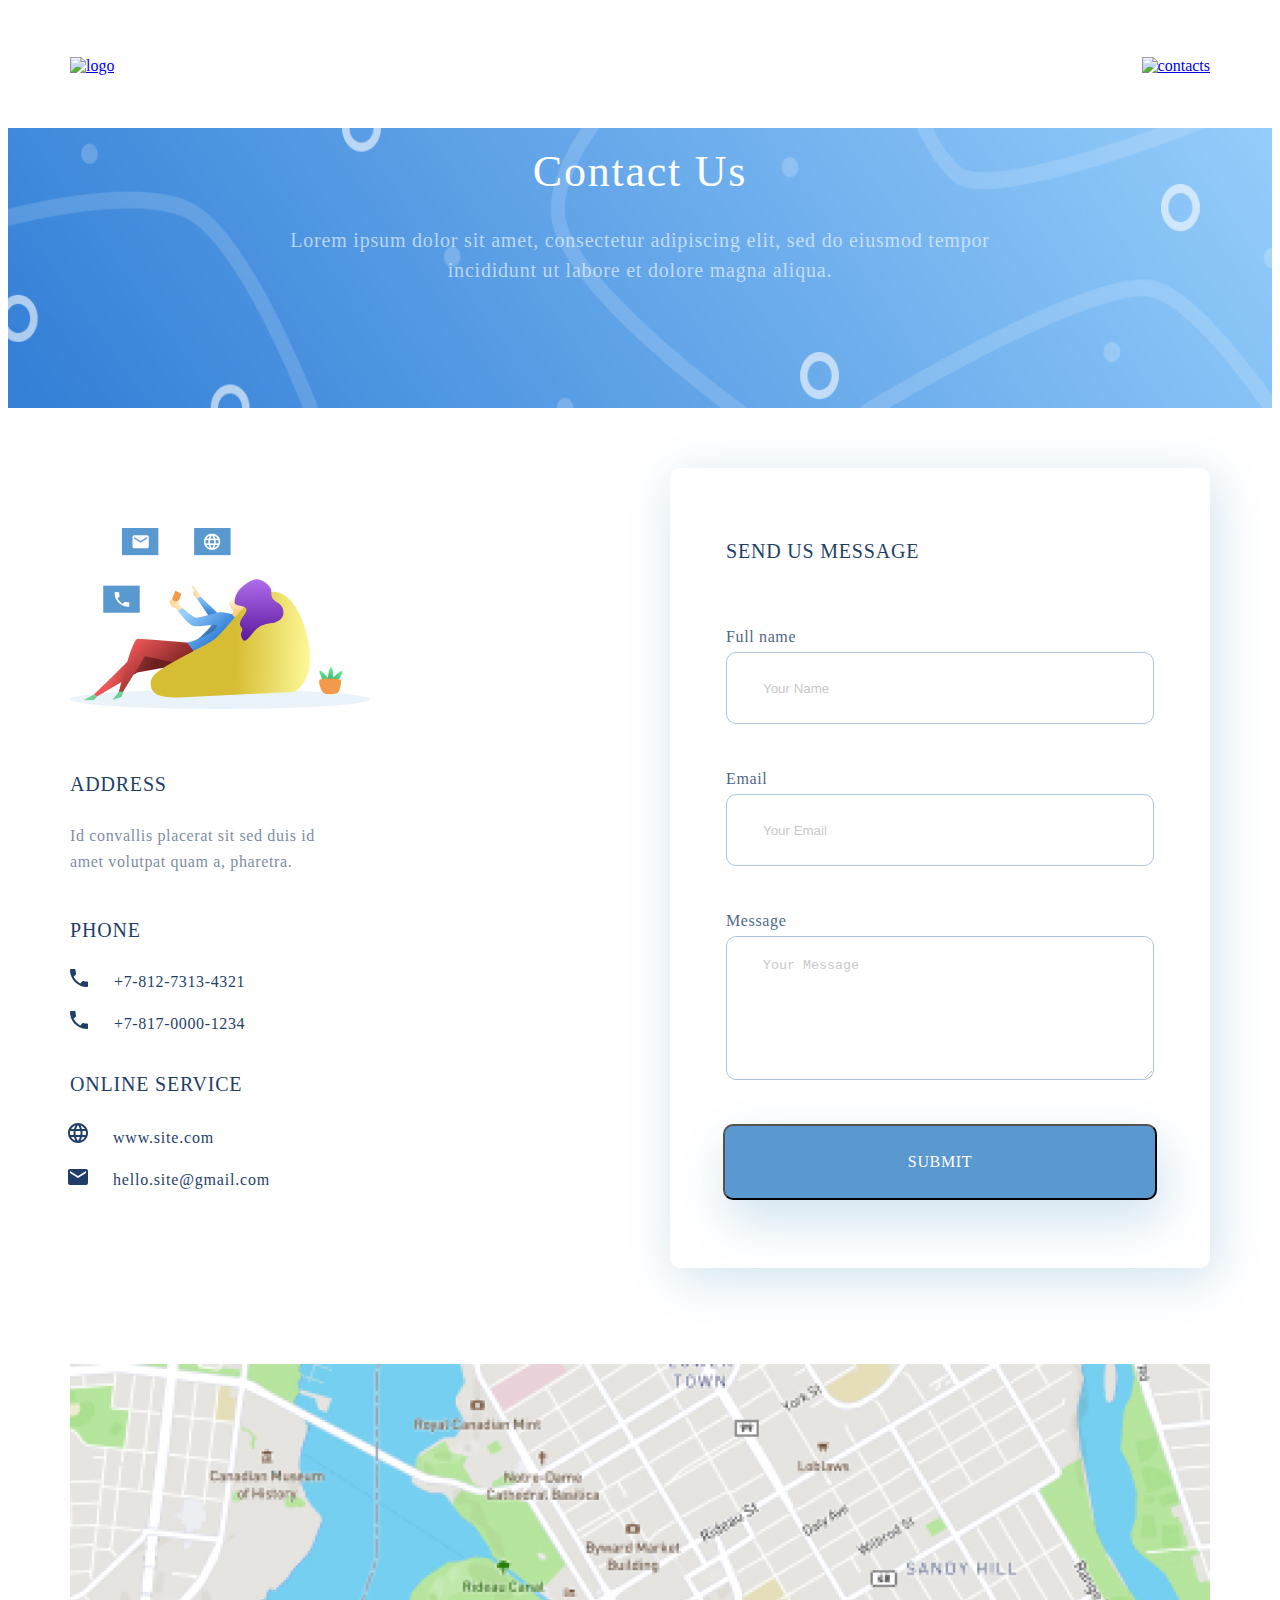
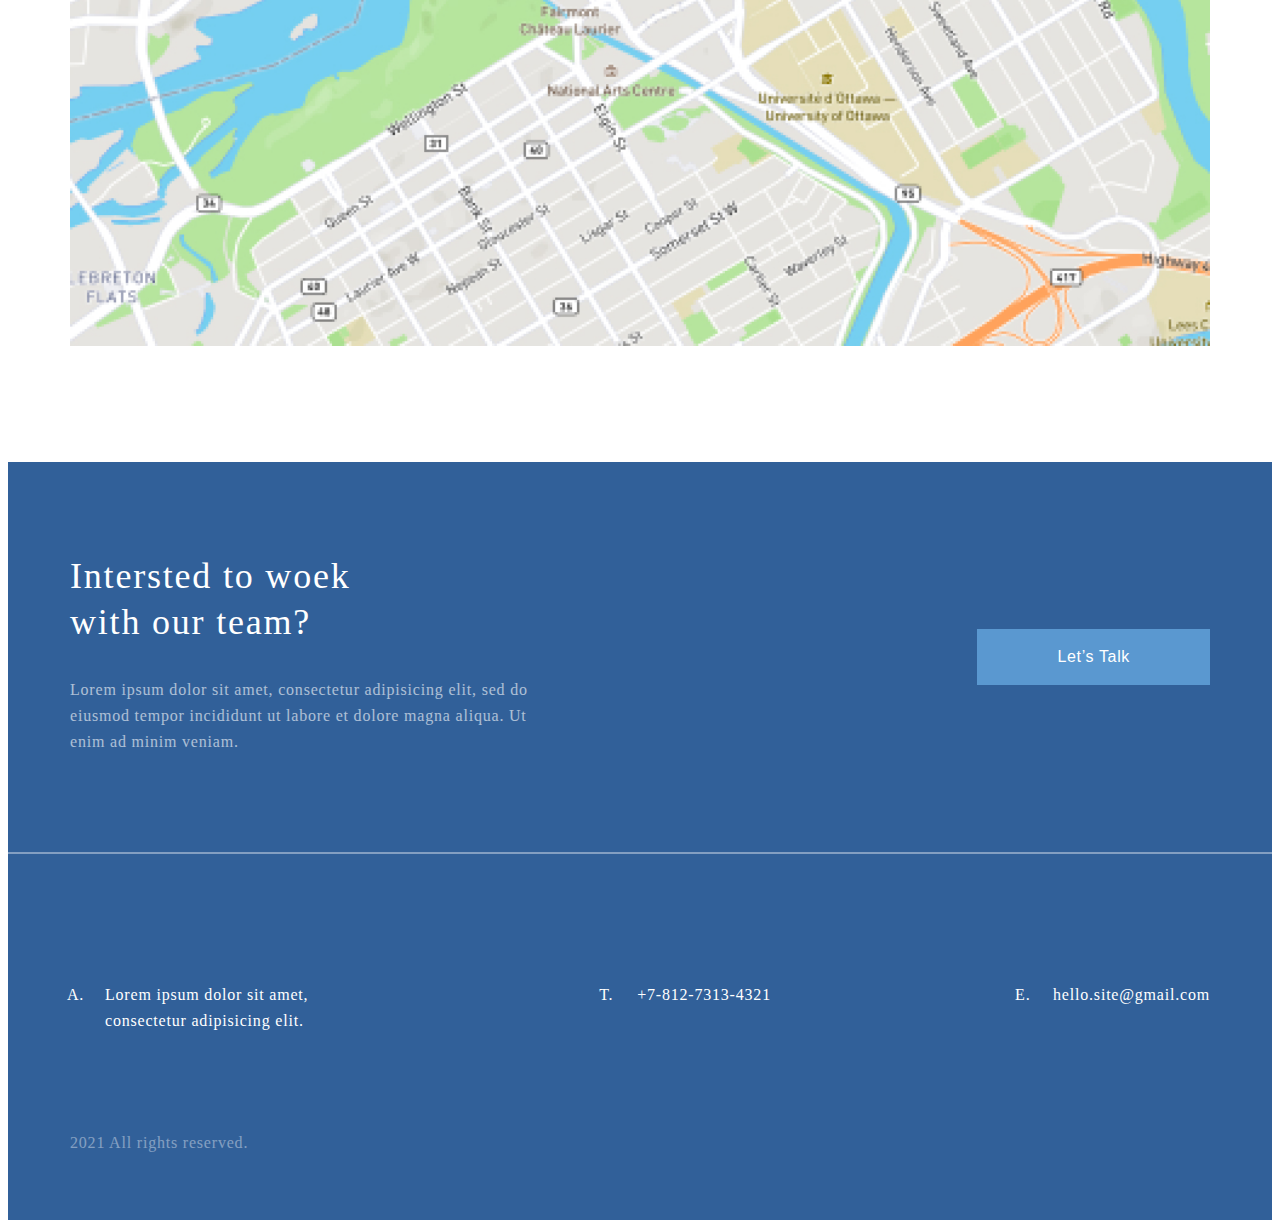
==== contacts.html @ ecd4f7b8 "creat contacts page" ====
<!DOCTYPE html>
<html lang="en">
<head>
    <meta charset="UTF-8">
    <title>Title</title>
    <link rel="stylesheet" href="styles/normalize.css">
    <link rel="stylesheet" href="styles/contact_styles.css">
</head>
<body>
<div class="header">
    <div class="container header__container">
        <ul class="header__menu">
            <li>
                <a href="index.html"><img src="content/logo.svg" alt="logo"></a>
            </li>
            <li>
                <a href="contacts.html"><img src="content/contacts.svg" alt="contacts"></a>
            </li>
        </ul>
        <div class="header__wrapper">
            <div class="header__title">Contact Us</div>
            <div class="header__text">Lorem ipsum dolor sit amet, consectetur adipiscing elit, sed do eiusmod tempor
                incididunt ut labore et dolore magna aliqua.
            </div>
        </div>
    </div>
</div>
<div class="main">
    <div class="container">
        <div class="main__wrapper">
            <div class="main__contacts">
                <div class="contant__img">
                    <img src="content/contact_img.png" alt="img">
                </div>
                <div class="contact__address">
                    <div class="address__title">ADDRESS</div>
                    <div class="address__text">Id convallis placerat sit sed duis id amet volutpat quam a, pharetra.
                    </div>
                </div>
                <div class="contact__phone">
                    <div class="phone__title">PHONE</div>
                    <ul class="phone__number">
                        <li class="number">+7-812-7313-4321</li>
                        <li class="number">+7-817-0000-1234</li>
                    </ul>
                </div>
                <div class="contact__service">
                    <div class="service__title">ONLINE SERVICE</div>
                    <ul class="service">
                        <li class="site">www.site.com</li>
                        <li class="mail">hello.site@gmail.com</li>
                    </ul>
                </div>
            </div>
            <div class="main__form">
                <form action="#" class="form">
                    <div class="form__title">SEND US MESSAGE</div>
                    <div class="form__group">
                        <label class="form__label">Full name</label>
                        <input type="text" class="form__input" placeholder="Your Name">
                    </div>
                    <div class="form__group">
                        <label class="form__label">Email</label>
                        <input type="text" class="form__input" placeholder="Your Email">
                    </div>
                    <div class="form__group">
                        <label class="form__label">Message</label>
                        <textarea class="form__text" placeholder="Your Message"></textarea>
                    </div>
                    <button class="form__btn">SUBMIT</button>
                </form>
            </div>
        </div>
        <div class="main__map">
            <img src="content/map.jpg" alt="map" class="map">
        </div>
    </div>
</div>
<div class="footer">
    <div class="container">
        <div class="footer__wrapper__intersted">
            <div class="footer__intersted">
                <div class="footer__title">Intersted to woek
                    with our team?
                </div>
                <div class="footer__text">Lorem ipsum dolor sit amet, consectetur adipisicing elit, sed do eiusmod
                    tempor
                    incididunt
                    ut labore et dolore magna aliqua. Ut enim ad minim veniam.
                </div>
            </div>
            <a href="#" class="footer-btn">Let’s Talk</a>
        </div>
    </div>
    <div class="line"></div>
    <div class="container">
        <div class="footer__contacts">
            <ol class="contacts">
                <li class="contacts__item">Lorem ipsum dolor sit amet, consectetur adipisicing elit.</li>
                <li class="contacts__item">+7-812-7313-4321</li>
                <li class="contacts__item">hello.site@gmail.com</li>
            </ol>
            <p class="reserved">2021 All rights reserved.</p>
        </div>
    </div>
</div>
</body>
</html>
---- styles/contact_styles.css ----
html, body {
    height: 100%;
}

.body {
    min-height: 100%;
    display: flex;
    flex-direction: column;
}

.header {
    min-height: 400px;
    background-image: url("../content/contact_background.png");
    background-repeat: no-repeat;
    background-size: 100% 70%;
    background-position: bottom;
    display: flex;
}

.container {
    width: 1140px;
    margin: 0 auto;
}

.header__container {
    display: flex;
    flex-direction: column;
}

.header__menu {
    list-style-type: none;
    display: flex;
    justify-content: space-between;
    padding: 0;
    margin: 49px 0 0;
}

.header__menu li:hover {
    opacity: 0.8;
}

.header__wrapper {
    display: flex;
    flex-direction: column;
    justify-content: center;
    align-items: center;
    margin-top: 60px;
}

.header__title {
    font-family: 'Roboto';
    font-weight: 500;
    font-size: 44px;
    line-height: 74px;
    text-align: center;
    letter-spacing: 0.04em;
    color: #FFFFFF;
    max-width: 233px;
}

.header__text {
    font-family: 'Roboto';
    font-weight: 400;
    font-size: 20px;
    line-height: 30px;
    text-align: center;
    letter-spacing: 0.04em;
    color: rgba(255, 255, 255, 0.6);
    max-width: 780px;
    margin-top: 16px;
}

.main {
    flex: 1 1 auto;
}

.main__wrapper {
    display: flex;
    justify-content: space-between;
}

.main__contacts {
    display: flex;
    flex-direction: column;
    align-items: flex-start;
    margin-top: 120px;
}

.address__title {
    font-family: 'Roboto';
    font-weight: 500;
    font-size: 20px;
    line-height: 30px;
    letter-spacing: 0.04em;
    color: #1F3F68;
    margin-top: 56px;
}

.address__text {
    font-family: 'Roboto';
    font-weight: 300;
    font-size: 16px;
    line-height: 26px;
    letter-spacing: 0.04em;
    color: #1F3F68;
    opacity: 0.6;
    margin-top: 24px;
    max-width: 277px;
}

.phone__title {
    font-family: 'Roboto';
    font-weight: 500;
    font-size: 20px;
    line-height: 30px;
    letter-spacing: 0.04em;
    color: #1F3F68;
    margin-top: 40px;
}

.phone__number {
    list-style-image: url("../content/icon_phone.svg");
    font-family: 'Roboto';
    font-weight: 300;
    font-size: 16px;
    line-height: 26px;
    letter-spacing: 0.04em;
    color: #1F3F68;
    margin-top: 24px;
    padding-left: 25px;
}

.number {
    padding-left: 19px;
    padding-bottom: 16px;
}

.service__title {
    font-family: 'Roboto';
    font-weight: 500;
    font-size: 20px;
    line-height: 30px;
    letter-spacing: 0.04em;
    color: #1F3F68;
}

.service {
    font-family: 'Roboto';
    font-size: 16px;
    line-height: 26px;
    letter-spacing: 0.05em;
    color: #1F3F68;
    margin-top: 24px;
    padding-left: 25px;
}

.service .site {
    list-style-image: url("../content/icon_globol.svg");
    padding-left: 18px;
    padding-bottom: 16px;
}

.service .mail {
    list-style-image: url("../content/icon_mail.svg");
    padding-left: 18px;
}

.main__form {
    margin-top: 60px;
}

.form {
    min-width: 540px;
    min-height: 800px;
    background: #FFFFFF;
    box-shadow: 5px 10px 50px rgba(16, 112, 177, 0.2);
    border-radius: 10px;
    display: flex;
    justify-content: center;
    align-items: center;
    flex-direction: column;
    box-sizing: border-box;
}

.form__title {
    font-family: 'Roboto';
    font-weight: 500;
    font-size: 20px;
    line-height: 30px;
    letter-spacing: 0.04em;
    color: #1F3F68;
    margin-bottom: 56px;
    align-self: flex-start;
    padding-left: 56px;
}

.form__group {
    margin-bottom: 40px;
}

.form__label {
    font-family: 'Roboto';
    font-size: 16px;
    line-height: 30px;
    letter-spacing: 0.04em;
    color: #1F3F68;
    opacity: 0.8;
    display: block;
}

.form__input {
    min-width: 428px;
    min-height: 72px;
    opacity: 0.4;
    border: 1px solid #356EAD;
    border-radius: 10px;
    box-sizing: border-box;
    padding-left: 36px;
}

.form__text {
    min-width: 428px;
    min-height: 144px;
    opacity: 0.4;
    border: 1px solid #356EAD;
    border-radius: 10px;
    box-sizing: border-box;
    padding: 21px 0 0 36px;
}

.form__btn {
    font-family: 'Roboto';
    font-weight: 500;
    font-size: 16px;
    line-height: 26px;
    letter-spacing: 0.04em;
    color: #FFFFFF;
    background: #5A98D0;
    box-shadow: 5px 20px 50px rgba(16, 112, 177, 0.2);
    border-radius: 10px;
    padding: 23px 183px;
}

.form__btn:hover {
    opacity: 0.8;
}

.map {
    width: 100%;
    margin-top: 96px;
}


.footer {
    background: #316099;
    margin-top: 112px;
}

.footer__intersted {
    min-height: 390px;

}

.footer__wrapper__intersted {
    display: flex;
    justify-content: space-between;
    align-items: center;

}

.footer__title {
    font-family: 'Roboto';
    font-size: 36px;
    line-height: 46px;
    letter-spacing: 0.05em;
    color: #FFFFFF;
    max-width: 341px;
    padding-top: 91px;
}

.footer__text {
    font-family: 'Roboto';
    font-size: 16px;
    line-height: 26px;
    letter-spacing: 0.05em;
    color: #FFFFFF;
    opacity: 0.6;
    max-width: 495px;
    padding-top: 32px;
}

.footer-btn {
    font-family: 'Roboto', sans-serif;
    line-height: 26px;
    text-align: center;
    letter-spacing: 0.04em;
    color: #FFFFFF;

    background: #5A98D0;
    text-decoration: none;
    padding: 15px 80px;
    display: inline-block;
}

.footer-btn:hover {
    opacity: 0.8;
}

.line {
    opacity: 0.4;
    border: 1px solid #FFFFFF;
    width: 100%;
}

.footer__contacts {
    font-family: 'Roboto';
    font-size: 16px;
    line-height: 26px;
    letter-spacing: 0.05em;
    color: #FFFFFF;
    min-height: 366px;
    display: flex;
    flex-direction: column;
    justify-content: space-between;
}

.contacts {
    display: flex;
    justify-content: space-between;
    gap: 10px;
    margin-top: 64px;
    padding-left: 16px;
}

.contacts__item {
    font-family: "Roboto";
    font-size: 16px;
    line-height: 26px;
    letter-spacing: 0.05em;
    color: #ffffff;
    max-width: 250px;
    padding-left: 19px;
    list-style-type: numbers;
    margin-top: 64px;
}

.contacts__item {
    list-style-type: none;
    position: relative;
    padding-left: 19px;
}

.contacts__item:nth-child(1)::before {
    content: "A.";
    position: absolute;
    left: -19px;
}

.contacts__item:nth-child(2)::before {
    content: "T.";
    position: absolute;
    left: -19px;
}

.contacts__item:nth-child(3)::before {
    content: "E.";
    position: absolute;
    left: -19px;
}

.reserved {
    font-family: 'Roboto';
    font-size: 16px;
    line-height: 26px;
    letter-spacing: 0.05em;
    color: #FFFFFF;
    opacity: 0.4;
    margin-bottom: 64px;
}
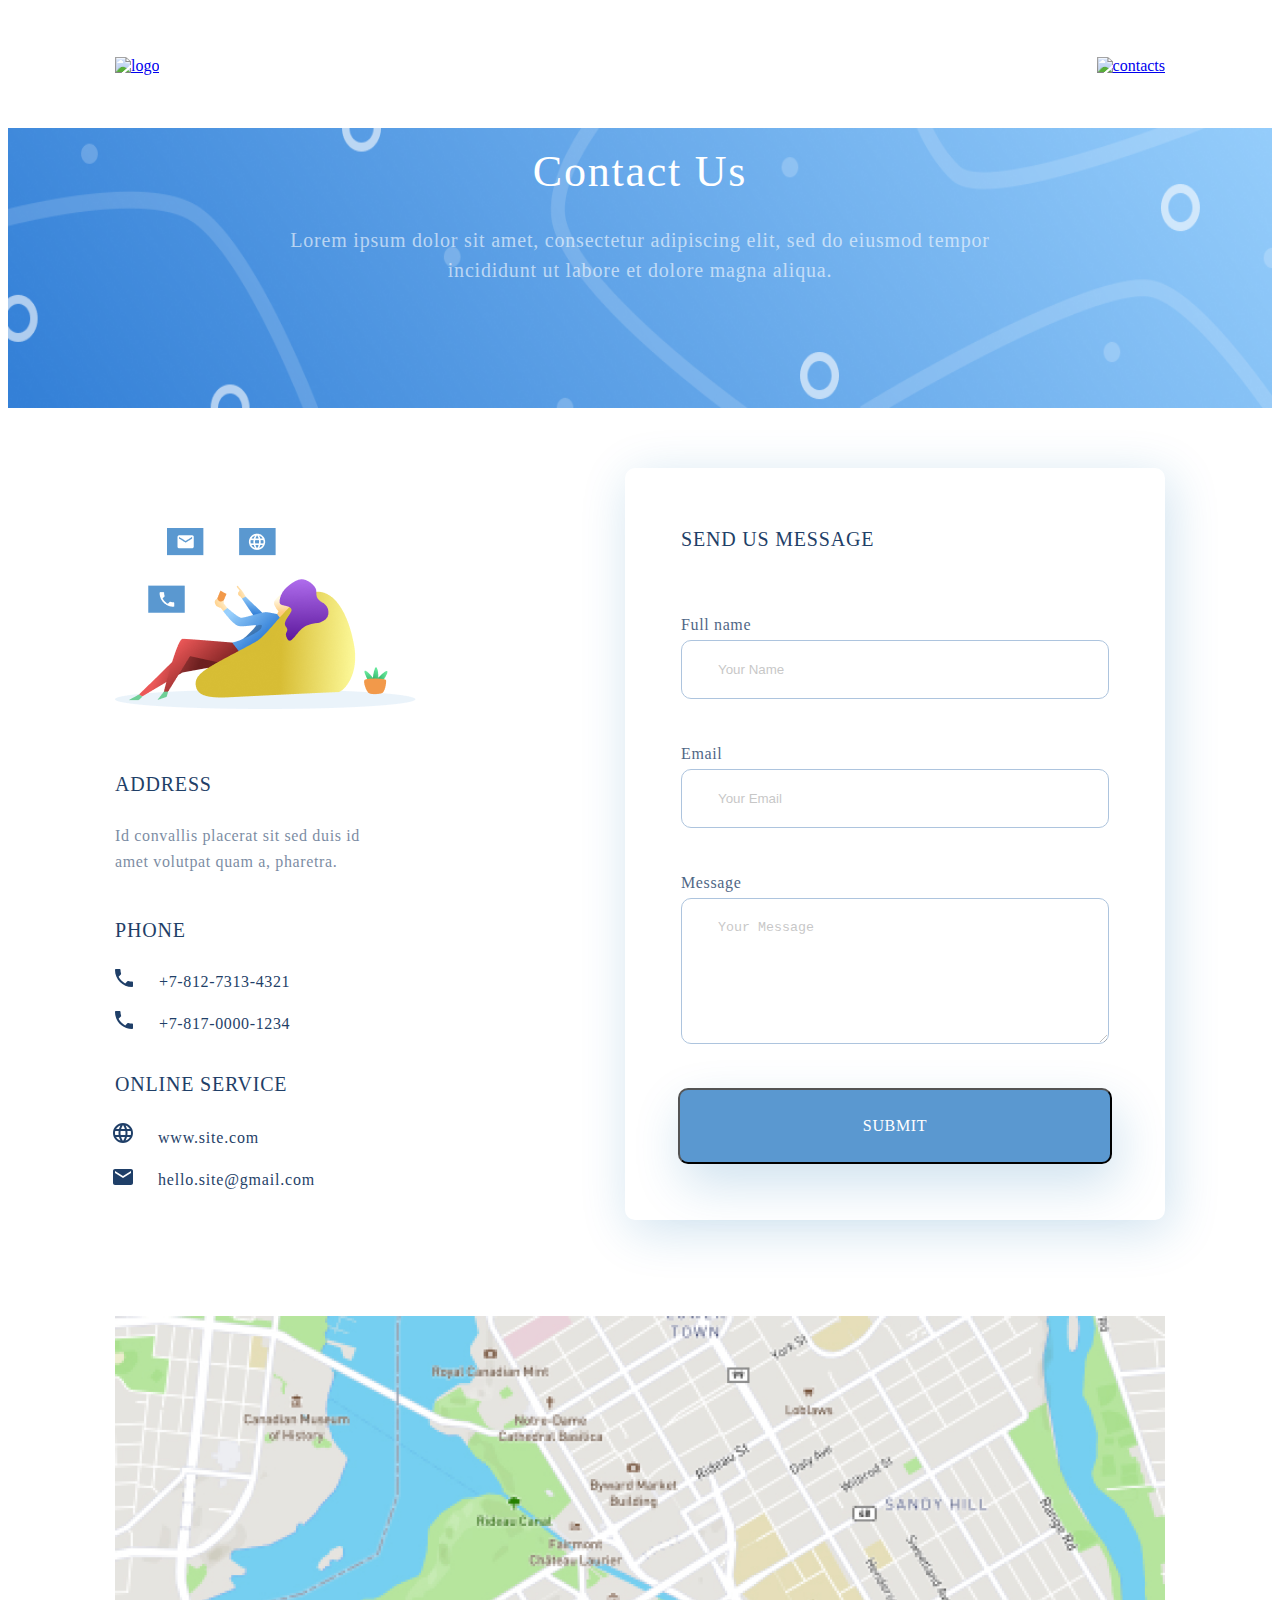
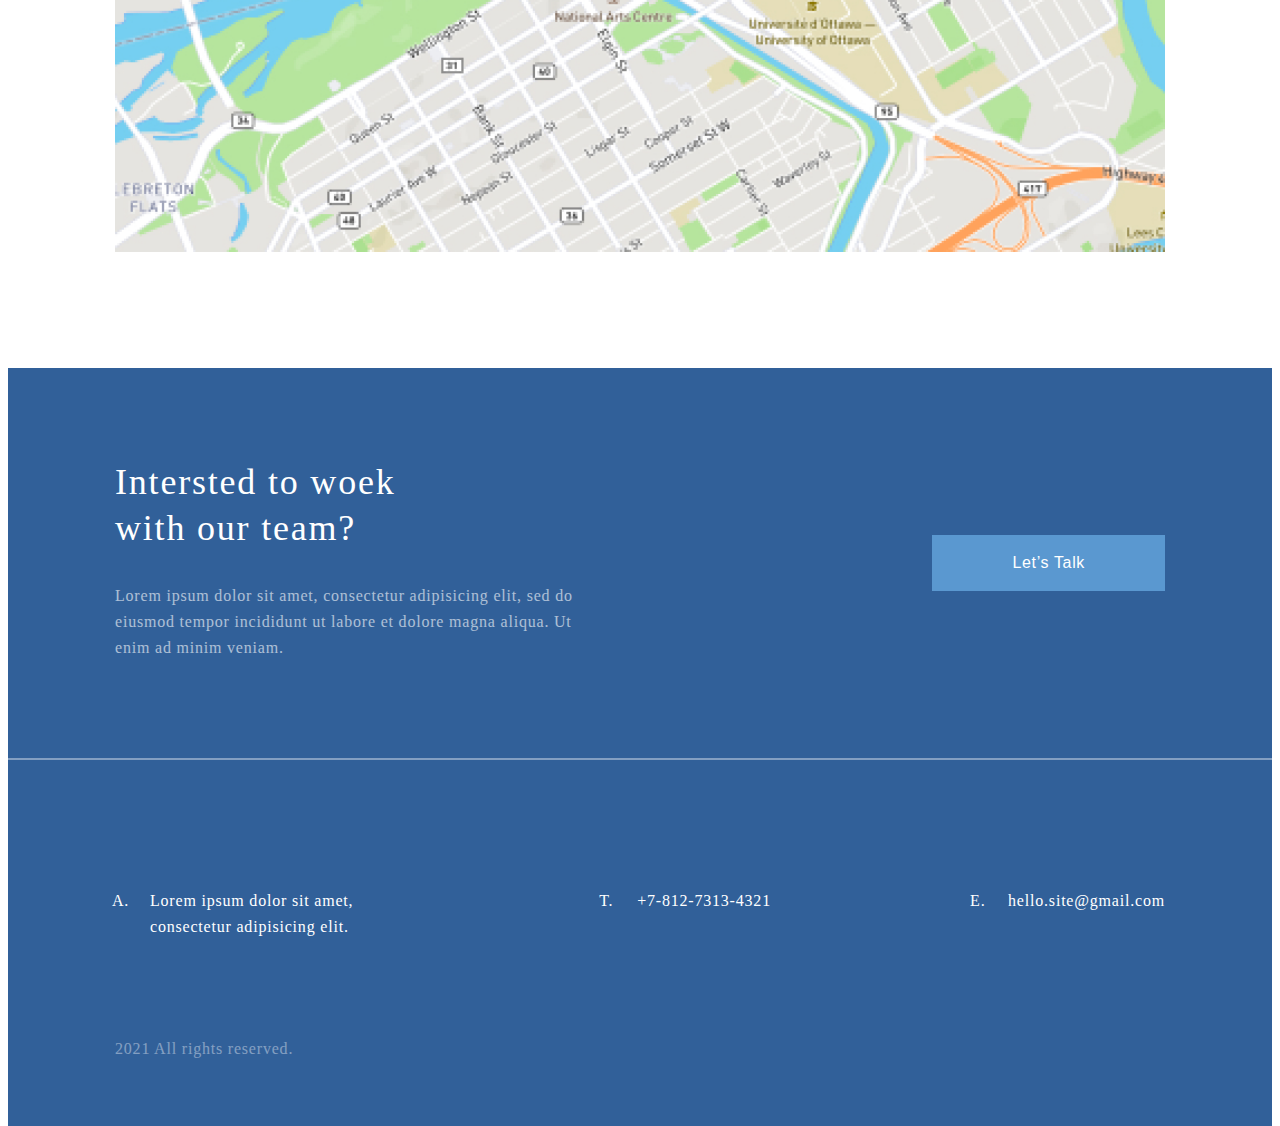
==== commit 642c626f: "add viewport" ====
--- a/contacts.html
+++ b/contacts.html
@@ -2,9 +2,12 @@
 <html lang="en">
 <head>
     <meta charset="UTF-8">
+    <meta name="viewport"
+          content="width=device-width, user-scalable=no, initial-scale=1.0, maximum-scale=1.0, minimum-scale=1.0">
     <title>Title</title>
     <link rel="stylesheet" href="styles/normalize.css">
     <link rel="stylesheet" href="styles/contact_styles.css">
+    <link rel="stylesheet" href="styles/contacts-media.css">
 </head>
 <body>
 <div class="header">
@@ -71,13 +74,13 @@
                 </form>
             </div>
         </div>
-        <div class="main__map">
-            <img src="content/map.jpg" alt="map" class="map">
-        </div>
+    </div>
+    <div class="container main__map">
+        <img src="content/map.jpg" alt="map" class="map">
     </div>
 </div>
 <div class="footer">
-    <div class="container">
+    <div class="container footer__container">
         <div class="footer__wrapper__intersted">
             <div class="footer__intersted">
                 <div class="footer__title">Intersted to woek
@@ -93,7 +96,7 @@
         </div>
     </div>
     <div class="line"></div>
-    <div class="container">
+    <div class="container footer__container">
         <div class="footer__contacts">
             <ol class="contacts">
                 <li class="contacts__item">Lorem ipsum dolor sit amet, consectetur adipisicing elit.</li>
--- a/styles/contact_styles.css
+++ b/styles/contact_styles.css
@@ -170,8 +170,8 @@
 }
 
 .form {
-    min-width: 540px;
-    min-height: 800px;
+    max-width: 540px;
+    max-height: 800px;
     background: #FFFFFF;
     box-shadow: 5px 10px 50px rgba(16, 112, 177, 0.2);
     border-radius: 10px;
@@ -180,6 +180,7 @@
     align-items: center;
     flex-direction: column;
     box-sizing: border-box;
+    padding: 56px;
 }
 
 .form__title {
@@ -189,9 +190,8 @@
     line-height: 30px;
     letter-spacing: 0.04em;
     color: #1F3F68;
-    margin-bottom: 56px;
     align-self: flex-start;
-    padding-left: 56px;
+    padding-bottom: 56px;
 }
 
 .form__group {
@@ -209,23 +209,21 @@
 }
 
 .form__input {
-    min-width: 428px;
-    min-height: 72px;
     opacity: 0.4;
     border: 1px solid #356EAD;
     border-radius: 10px;
     box-sizing: border-box;
-    padding-left: 36px;
+    padding: 21px 284px 21px 36px;
+    max-width: 428px;
 }
 
 .form__text {
-    min-width: 428px;
-    min-height: 144px;
     opacity: 0.4;
     border: 1px solid #356EAD;
     border-radius: 10px;
     box-sizing: border-box;
-    padding: 21px 0 0 36px;
+    padding: 21px 284px 93px 36px;
+    max-width: 428px;
 }
 
 .form__btn {
--- a/styles/contacts-media.css
+++ b/styles/contacts-media.css
@@ -0,0 +1,93 @@
+@media (max-width: 1399.98px) {
+
+    .container {
+        width: 1050px;
+    }
+}
+
+@media (max-width: 1199.98px) {
+    .container {
+        width: 900px;
+    }
+}
+
+@media (max-width: 991.98px) {
+    .container {
+        width: 690px;
+    }
+
+    .header__text {
+        max-width: 520px;
+    }
+    .main__wrapper {
+        flex-direction: column;
+        align-items: center;
+    }
+    .footer__container {
+        padding: 0 92px 64px;
+        box-sizing: border-box;
+    }
+
+    .footer__wrapper__intersted {
+        gap: 36px;
+    }
+
+    .footer-btn {
+        padding: 5px 30px;
+        margin-top: 80px;
+    }
+
+    .contacts {
+        flex-direction: column;
+    }
+
+    .contacts__item {
+        max-width: initial;
+        margin-top: 25px;
+    }
+
+    .reserved {
+        margin-bottom: 0;
+        padding-top: 64px;
+    }
+
+    .footer__intersted {
+        max-width: 336px;
+    }
+}
+
+@media (max-width: 767.98px) {
+    .footer__container {
+        padding: 18px 12px 32px;
+    }
+
+    .footer__wrapper__intersted {
+        flex-direction: column;
+    }
+
+    .footer__title {
+        padding-top: 0;
+        text-align: center;
+    }
+
+    .footer__text {
+        text-align: center;
+        max-width: initial;
+    }
+
+    .footer-btn {
+        margin-top: 0;
+    }
+
+    .footer__intersted {
+        min-height: initial;
+        max-width: initial;
+        width: 100%;
+        display: flex;
+        flex-direction: column;
+        align-items: center;
+    }
+}
+
+@media (max-width: 575.98px) {
+}
